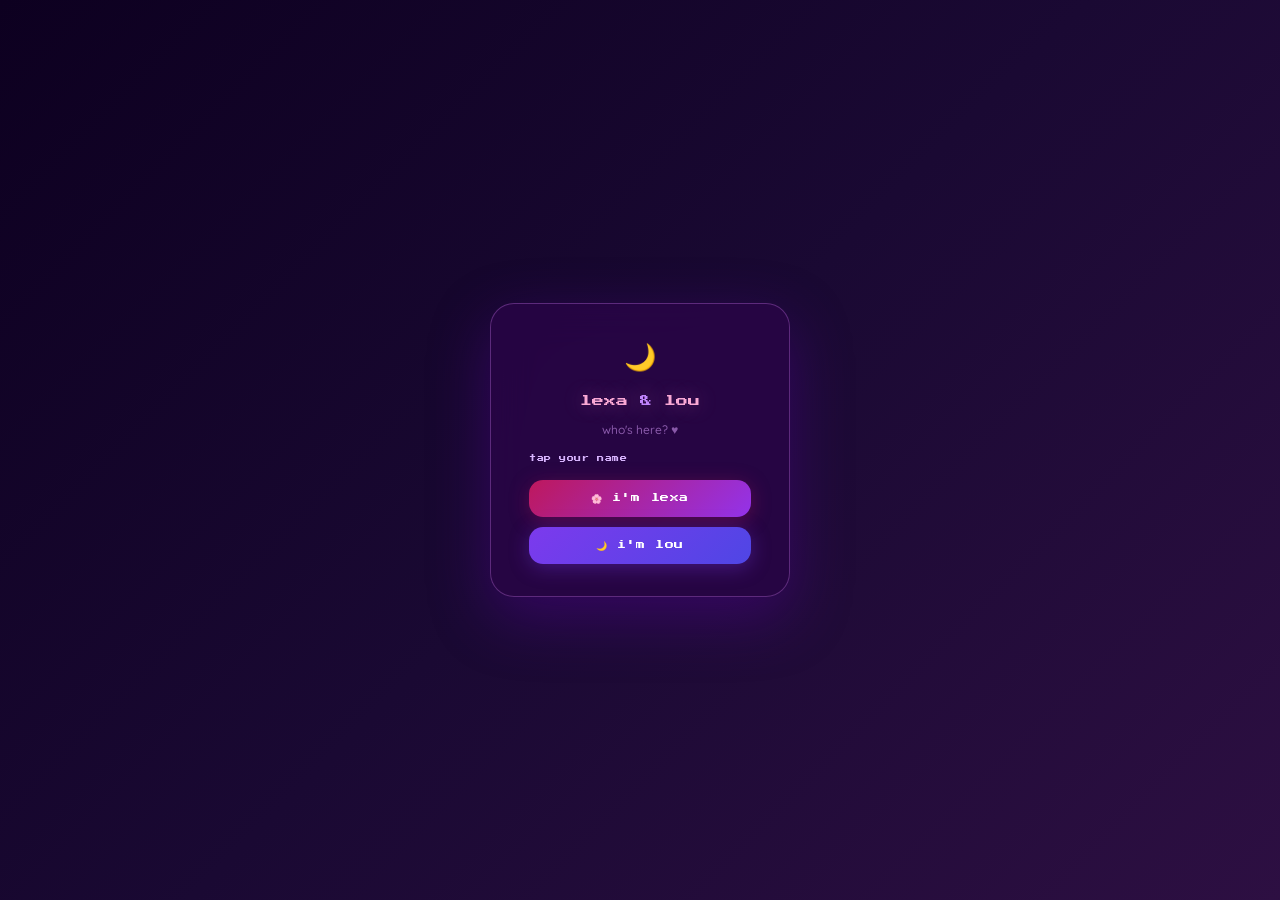
==== index.html @ c0a88de7 "Add files via upload" ====
<!DOCTYPE html>
<html lang="en">
<head>
<meta charset="UTF-8"/>
<meta name="viewport" content="width=device-width, initial-scale=1.0"/>
<title>Lexa & Lou's Study Space ♥</title>
<link href="https://fonts.googleapis.com/css2?family=Press+Start+2P&family=Quicksand:wght@400;500;600;700&display=swap" rel="stylesheet"/>
<link rel="stylesheet" href="studyspace.css"/>
</head>
<body>
<!-- login -->
<div id="login-screen">
  <div class="login-card">
    <span class="login-heart">🌙</span>
    <div class="login-title">lexa <span>&amp;</span> lou</div>
    <div class="login-sub">who's here? ♥</div>
    <div class="login-label">tap your name</div>
    <div class="login-btns">
      <button class="login-btn login-btn-lexa" onclick="loginAs('lexa')">🌸 i'm lexa</button>
      <button class="login-btn login-btn-lou" onclick="loginAs('lou')">🌙 i'm lou</button>
    </div>
  </div>
</div>

<!-- SCENE -->
<div id="scene" style="display:none;">
  <div class="sky"></div>
  <div id="stars"></div>

  <!-- Moon -->
  <div class="moon-wrap"><div class="moon"></div><div class="moon-shadow"></div></div>

  <!-- Names -->
  <div class="names-banner">lexa <span>&amp;</span> lou</div>
  <div class="names-sub">our little study space ♥</div>

  <!-- User tag -->
  <div class="user-tag" onclick="switchUser()">
    <div class="user-dot"></div>
    <span id="user-tag-name">...</span>
    <span style="opacity:.5;">· switch</span>
  </div>

  <!-- Trees -->
  <div class="tree" style="left:3%;--tw:12px;--th:26px;"><div class="tree-top"></div><div class="tree-trunk"></div></div>
  <div class="tree" style="left:7%;--tw:16px;--th:34px;"><div class="tree-top"></div><div class="tree-trunk"></div></div>
  <div class="tree" style="left:13%;--tw:10px;--th:22px;"><div class="tree-top"></div><div class="tree-trunk"></div></div>
  <div class="tree" style="right:4%;--tw:12px;--th:26px;"><div class="tree-top"></div><div class="tree-trunk"></div></div>
  <div class="tree" style="right:9%;--tw:16px;--th:34px;"><div class="tree-top"></div><div class="tree-trunk"></div></div>
  <div class="tree" style="right:15%;--tw:10px;--th:20px;"><div class="tree-top"></div><div class="tree-trunk"></div></div>

  <!-- ground -->
  <div class="ground"></div>

  <!-- ── desk ── -->

  <!-- the desk legs -->
  <div style="position:absolute;bottom:100px;left:calc(50% - 155px);width:10px;height:20px;background:#6b2d80;"></div>
  <div style="position:absolute;bottom:100px;left:calc(50% + 145px);width:10px;height:20px;background:#6b2d80;"></div>
  <!-- desk surface -->
  <div style="position:absolute;bottom:118px;left:50%;transform:translateX(-50%);width:340px;height:16px;background:#8b3ca8;border-radius:4px;border-top:3px solid #a855c7;"></div>

  <!-- lampppppppppppppppppp -->
  <!-- pole -->
  <div style="position:absolute;bottom:118px;left:calc(50% - 148px);width:6px;height:36px;background:#9333ea;border-radius:3px 3px 0 0;"></div>
  <!-- arm going right -->
  <div style="position:absolute;bottom:152px;left:calc(50% - 148px);width:28px;height:5px;background:#9333ea;border-radius:0 3px 3px 0;"></div>
  <!-- shade -->
  <div style="position:absolute;bottom:157px;left:calc(50% - 150px);width:32px;height:14px;background:#fda4d0;border-radius:10px 10px 4px 4px;box-shadow:0 6px 18px rgba(253,164,208,.45);"></div>
  <!-- glow pool -->
  <div style="position:absolute;bottom:118px;left:calc(50% - 162px);width:56px;height:18px;background:radial-gradient(ellipse,rgba(253,164,208,.18) 0%,transparent 70%);border-radius:50%;"></div>

  <!-- books -->
  <div style="position:absolute;bottom:118px;left:calc(50% - 138px);">
    <!-- book 1 (bottom) -->
    <div style="width:22px;height:8px;background:#f472b6;border-radius:2px;margin-bottom:1px;box-shadow:inset 0 -2px 0 rgba(0,0,0,.2);"></div>
    <!-- book 2 -->
    <div style="width:18px;height:8px;background:#a855f7;border-radius:2px;margin-bottom:1px;box-shadow:inset 0 -2px 0 rgba(0,0,0,.2);"></div>
    <!-- book 3 (top) -->
    <div style="width:20px;height:8px;background:#e879f9;border-radius:2px;box-shadow:inset 0 -2px 0 rgba(0,0,0,.2);"></div>
  </div>

  <!-- monitor stand -->
  <div style="position:absolute;bottom:118px;left:50%;transform:translateX(-50%);width:8px;height:12px;background:#7e22ce;"></div>
  <div style="position:absolute;bottom:116px;left:50%;transform:translateX(-50%);width:28px;height:4px;background:#6b21a8;border-radius:2px;"></div>
  <!-- monitor -->
  <div style="position:absolute;bottom:130px;left:50%;transform:translateX(-50%);width:110px;height:78px;background:#0d001a;border:3px solid #7c3aed;border-radius:6px;">
    <div style="position:absolute;top:5px;left:5px;right:5px;bottom:5px;background:#160033;border-radius:3px;overflow:hidden;padding:4px;">
      <div style="height:4px;background:#c084fc;width:65%;margin-bottom:4px;border-radius:2px;animation:twinkle 1.3s ease-in-out infinite alternate;"></div>
      <div style="height:4px;background:#f472b6;width:48%;margin-bottom:4px;border-radius:2px;animation:twinkle 1.7s ease-in-out infinite alternate;"></div>
      <div style="height:4px;background:#818cf8;width:60%;margin-bottom:4px;border-radius:2px;animation:twinkle 1.1s ease-in-out infinite alternate;"></div>
      <div style="height:4px;background:#e879f9;width:38%;margin-bottom:4px;border-radius:2px;animation:twinkle 2s ease-in-out infinite alternate;"></div>
      <div style="height:4px;background:#c084fc;width:54%;margin-bottom:4px;border-radius:2px;animation:twinkle 1.5s ease-in-out infinite alternate;"></div>
      <div style="height:4px;background:#f472b6;width:44%;border-radius:2px;animation:twinkle 1.9s ease-in-out infinite alternate;"></div>
    </div>
  </div>

  <!-- floating heart above the cat -->
  <div class="float-heart-wrap" style="left:calc(50% + 50px);bottom:212px;">
    <svg width="16" height="16" viewBox="0 0 16 16"><path d="M8 14C8 14 1 9 1 5A3.5 3.5 0 0 1 8 3.5A3.5 3.5 0 0 1 15 5C15 9 8 14 8 14Z" fill="#f472b6"/></svg>
  </div>

  <!-- CATTTTTTTTTTTTTTTTTTTTTTTTTTTTTTTT -->
  <svg width="64" height="78" viewBox="0 0 32 39"
    style="position:absolute;bottom:118px;left:calc(50% + 14px);image-rendering:pixelated;image-rendering:crisp-edges;">
    <g style="animation:ear-bob 1.8s ease-in-out infinite;">
      <rect x="4" y="0" width="4" height="4" fill="#d946a8"/>
      <rect x="5" y="1" width="2" height="2" fill="#fda4d0"/>
      <rect x="18" y="0" width="4" height="4" fill="#d946a8"/>
      <rect x="19" y="1" width="2" height="2" fill="#fda4d0"/>
    </g>
    <rect x="3" y="3" width="20" height="14" fill="#e879b8" rx="1"/>
    <rect x="7" y="3" width="10" height="14" fill="#f0a0d0" opacity=".25"/>
    <rect x="4" y="11" width="4" height="2" fill="#f9a8d4" opacity=".5"/>
    <rect x="18" y="11" width="4" height="2" fill="#f9a8d4" opacity=".5"/>
    <rect x="7" y="9" width="5" height="1" fill="#7c2d6b"/>
    <rect x="8" y="8" width="3" height="1" fill="#7c2d6b"/>
    <rect x="15" y="9" width="5" height="1" fill="#7c2d6b"/>
    <rect x="16" y="8" width="3" height="1" fill="#7c2d6b"/>
    <rect x="7" y="7" width="5" height="1" fill="#fde8f7" opacity=".45"/>
    <rect x="15" y="7" width="5" height="1" fill="#fde8f7" opacity=".45"/>
    <rect x="11" y="12" width="3" height="1" fill="#a21068"/>
    <rect x="10" y="13" width="2" height="1" fill="#a21068"/>
    <rect x="13" y="13" width="2" height="1" fill="#a21068"/>
    <rect x="0" y="10" width="6" height="1" fill="#d8b4fe" opacity=".7"/>
    <rect x="0" y="12" width="6" height="1" fill="#d8b4fe" opacity=".7"/>
    <rect x="20" y="10" width="6" height="1" fill="#d8b4fe" opacity=".7"/>
    <rect x="20" y="12" width="6" height="1" fill="#d8b4fe" opacity=".7"/>
    <rect x="4" y="17" width="18" height="12" fill="#c026a0"/>
    <rect x="10" y="17" width="6" height="12" fill="#d946a8" opacity=".3"/>
    <rect x="4" y="17" width="18" height="3" fill="#7c3aed"/>
    <rect x="11" y="18" width="3" height="3" fill="#fde68a"/>
    <rect x="12" y="20" width="1" height="1" fill="#ca8a04"/>
    <rect x="1" y="27" width="6" height="4" fill="#e879b8"/>
    <rect x="19" y="27" width="6" height="4" fill="#e879b8"/>
    <rect x="1" y="29" width="2" height="2" fill="#f0a0d0"/>
    <rect x="4" y="29" width="2" height="2" fill="#f0a0d0"/>
    <rect x="19" y="29" width="2" height="2" fill="#f0a0d0"/>
    <rect x="22" y="29" width="2" height="2" fill="#f0a0d0"/>
    <g style="transform-origin:26px 24px;animation:tail-wag 1.3s ease-in-out infinite;">
      <rect x="22" y="22" width="4" height="3" fill="#d946a8"/>
      <rect x="25" y="19" width="4" height="4" fill="#d946a8"/>
      <rect x="27" y="16" width="3" height="4" fill="#e879b8"/>
      <rect x="28" y="14" width="2" height="3" fill="#f0a0d0"/>
    </g>
  </svg>

  <!-- ── panels ── -->

  <!-- clock -->
  <div class="panel" style="top:68px;left:20px;min-width:120px;">
    <div class="panel-title">now</div>
    <div class="clock-time" id="clock">00:00:00</div>
    <div class="clock-date" id="datedisp">loading...</div>
  </div>

  <!-- music panel with custom playlist input -->
  <div class="panel" style="top:68px;right:20px;width:245px;">
    <div class="panel-title">now playing ♥ lofi</div>
    <div class="playlist-input-row">
      <input class="playlist-input" id="playlist-url" placeholder="paste youtube song or playlist link..." />
      <button class="playlist-btn" onclick="loadPlaylist()">play</button>
    </div>
    <div class="music-embed-wrap" id="music-embed">
      <!-- default lofi playlist -->
      <iframe id="yt-frame" width="100%" height="140" frameborder="0"
        allow="autoplay;encrypted-media" allowfullscreen
        style="border-radius:10px;display:block;"
        src="https://www.youtube-nocookie.com/embed/videoseries?list=PLOzDu-MXXLliO9fBNZOQTBDddoA3FzpUo&autoplay=1&rel=0&enablejsapi=1">
      </iframe>
    </div>
    <div class="music-hint">paste any youtube song or playlist link ♥<br>default: chill lofi beats</div>
  </div>

  <!-- notes -->
  <div class="panel" style="bottom:110px;left:20px;width:190px;">
    <div class="panel-title">our notes</div>
    <textarea class="note-area" id="notes" placeholder="write something sweet here... ♥" rows="4"></textarea>
  </div>

  <!-- to-do -->
  <div class="panel" style="bottom:110px;right:20px;width:190px;">
    <div class="panel-title">today's tasks</div>
    <ul class="todo-list" id="todo-list"></ul>
    <div class="todo-add">
      <input class="todo-input" id="todo-input" placeholder="add a task..."/>
      <button class="todo-plus" onclick="addTodo()">+</button>
    </div>
  </div>

  <!-- FLOATING CHAT BUBBLES -->
  <div id="chat-float"></div>

  <!-- slim chat input bar -->
  <div id="chat-bar">
    <span class="chat-bar-who" id="chat-bar-who">lexa</span>
    <input class="chat-bar-input" id="chat-input" placeholder="say something sweet... ♥" maxlength="120"/>
    <button class="chat-bar-send" onclick="sendMsg()">➤</button>
  </div>

  <!-- status -->
  <div class="status-row">
    <div class="status-badge badge-study badge-active" id="badge-study" onclick="setStatus('study')">studying</div>
    <div class="status-badge badge-break" id="badge-break" onclick="setStatus('break')">on a break</div>
    <div class="status-badge badge-done" id="badge-done" onclick="setStatus('done')">done for today</div>
  </div>

  <div class="footer-label">lexa &amp; lou's study space ♥</div>
</div>
<script src="studyspace.js"></script>
</body>
</html>
---- studyspace.css ----
:root {
  --pink:#e879b8; --pink-light:#f9a8d4;
  --purple:#a855f7; --purple-light:#d8b4fe; --purple-dark:#7e22ce;
  --bg:#1a0933; --bg2:#2d0f42; --bg3:#3b0a52;
  --panel-bg:rgba(180,80,200,0.13); --panel-border:rgba(220,130,255,0.28);
  --text:#f0d0ff; --text-muted:rgba(220,160,255,0.55);
}
*{box-sizing:border-box;margin:0;padding:0;}
html,body{width:100%;height:100%;font-family:'Quicksand',sans-serif;background:var(--bg);overflow:hidden;}

/* ── LOGIN ── */
#login-screen{
  position:fixed;inset:0;z-index:999;
  background:linear-gradient(135deg,#0d0020 0%,#1a0933 50%,#2d0f42 100%);
  display:flex;align-items:center;justify-content:center;
}
.login-card{
  background:rgba(40,5,70,0.88);border:1px solid rgba(220,130,255,0.3);
  border-radius:24px;padding:36px 38px 32px;
  display:flex;flex-direction:column;align-items:center;gap:18px;
  backdrop-filter:blur(20px);box-shadow:0 20px 60px rgba(100,0,180,0.35);min-width:300px;
}
.login-heart{font-size:26px;animation:floatY 2.5s ease-in-out infinite alternate;}
@keyframes floatY{from{transform:translateY(0)}to{transform:translateY(-8px)}}
.login-title{font-family:'Press Start 2P',monospace;font-size:12px;color:#f9a8d4;text-align:center;line-height:1.8;text-shadow:0 0 20px rgba(249,168,212,0.4);}
.login-title span{color:#c084fc;}
.login-sub{font-size:12px;color:var(--text-muted);font-weight:500;margin-top:-8px;}
.login-label{font-family:'Press Start 2P',monospace;font-size:7px;color:var(--purple-light);letter-spacing:.08em;align-self:flex-start;}
.login-btns{display:flex;flex-direction:column;gap:10px;width:100%;}
.login-btn{width:100%;padding:13px 0;border:none;border-radius:14px;font-family:'Press Start 2P',monospace;font-size:9px;letter-spacing:.06em;cursor:pointer;transition:all .2s;display:flex;align-items:center;justify-content:center;gap:10px;}
.login-btn-lexa{background:linear-gradient(135deg,#be185d,#9333ea);color:#fff;box-shadow:0 4px 20px rgba(190,24,93,.35);}
.login-btn-lou{background:linear-gradient(135deg,#7c3aed,#4f46e5);color:#fff;box-shadow:0 4px 20px rgba(124,58,237,.35);}
.login-btn:hover{transform:translateY(-2px);filter:brightness(1.1);}

/* ── SCENE ── */
#scene{width:100vw;height:100vh;position:relative;overflow:hidden;}
.sky{position:absolute;inset:0;background:linear-gradient(180deg,#0d0020 0%,#1a0933 45%,#2d0f42 100%);}
.star{position:absolute;border-radius:50%;background:#f0c0ff;animation:twinkle var(--dur,2s) ease-in-out infinite alternate;}
@keyframes twinkle{from{opacity:.15}to{opacity:.95}}
.moon-wrap{position:absolute;top:28px;right:90px;}
.moon{width:48px;height:48px;background:#e879f9;border-radius:50%;}
.moon-shadow{position:absolute;top:-3px;left:-14px;width:44px;height:44px;background:#110022;border-radius:50%;}
.ground{position:absolute;bottom:0;left:0;right:0;height:100px;background:var(--bg2);border-top:3px solid var(--bg3);}
.tree{position:absolute;bottom:96px;}
.tree-top{width:0;height:0;border-left:var(--tw,13px) solid transparent;border-right:var(--tw,13px) solid transparent;border-bottom:var(--th,28px) solid #3b0a52;}
.tree-trunk{width:6px;height:8px;background:#2d0a1f;margin:0 auto;}

/* ── PANELS ── */
.panel{position:absolute;background:var(--panel-bg);border:1px solid var(--panel-border);border-radius:12px;padding:10px 13px;backdrop-filter:blur(8px);-webkit-backdrop-filter:blur(8px);}
.panel-title{font-family:'Press Start 2P',monospace;font-size:7px;color:var(--purple-light);letter-spacing:.06em;margin-bottom:8px;text-transform:lowercase;}
.clock-time{font-family:'Press Start 2P',monospace;font-size:16px;color:#f0c0ff;letter-spacing:.04em;line-height:1.4;}
.clock-date{font-size:10px;color:var(--text-muted);margin-top:3px;font-weight:500;}
.names-banner{position:absolute;top:18px;left:50%;transform:translateX(-50%);font-family:'Press Start 2P',monospace;font-size:11px;color:#f9a8d4;letter-spacing:.1em;white-space:nowrap;text-shadow:0 0 18px rgba(249,168,212,.5);animation:twinkle 3s ease-in-out infinite alternate;}
.names-banner span{color:#c084fc;}
.names-sub{position:absolute;top:40px;left:50%;transform:translateX(-50%);font-size:9px;color:var(--text-muted);font-weight:500;white-space:nowrap;letter-spacing:.15em;}

/* ── MUSIC PANEL ── */
.playlist-input-row{display:flex;gap:5px;margin-bottom:7px;}
.playlist-input{
  flex:1;background:rgba(0,0,0,0.3);border:1px solid rgba(192,132,252,0.3);
  border-radius:8px;padding:5px 8px;font-size:9px;color:var(--text);
  font-family:'Quicksand',sans-serif;font-weight:500;outline:none;
}
.playlist-input::placeholder{color:var(--text-muted);}
.playlist-btn{
  background:var(--purple);border:none;border-radius:8px;color:#fff;
  font-size:8px;font-weight:700;padding:5px 9px;cursor:pointer;
  font-family:'Quicksand',sans-serif;white-space:nowrap;transition:opacity .2s;
}
.playlist-btn:hover{opacity:.85;}
.music-embed-wrap iframe{border-radius:10px;display:block;}
.music-hint{font-size:8px;color:var(--text-muted);margin-top:5px;line-height:1.6;text-align:center;}

/* ── NOTES ── */
.note-area{width:100%;min-height:58px;background:rgba(0,0,0,.2);border:1px solid var(--panel-border);border-radius:8px;padding:6px 8px;font-size:11px;color:var(--text);font-family:'Quicksand',sans-serif;font-weight:500;resize:none;outline:none;line-height:1.6;}
.note-area::placeholder{color:var(--text-muted);}

/* ── TODO ── */
.todo-list{list-style:none;}
.todo-item{display:flex;align-items:center;gap:7px;margin-bottom:5px;}
.todo-cb{width:13px;height:13px;flex-shrink:0;border:1.5px solid rgba(192,132,252,.5);border-radius:3px;cursor:pointer;display:flex;align-items:center;justify-content:center;transition:all .2s;}
.todo-cb.done{background:#c084fc;border-color:#c084fc;}
.todo-cb.done::after{content:'✓';font-size:8px;color:#fff;font-weight:700;}
.todo-text{font-size:11px;color:var(--text);font-weight:500;flex:1;cursor:pointer;transition:opacity .2s;}
.todo-text.done{opacity:.4;text-decoration:line-through;}
.todo-add{display:flex;gap:5px;margin-top:6px;}
.todo-input{flex:1;background:rgba(0,0,0,.25);border:1px solid var(--panel-border);border-radius:6px;padding:4px 7px;font-size:10px;color:var(--text);font-family:'Quicksand',sans-serif;font-weight:500;outline:none;}
.todo-input::placeholder{color:var(--text-muted);}
.todo-plus{background:var(--purple);border:none;border-radius:6px;color:#fff;font-size:14px;font-weight:700;width:26px;cursor:pointer;transition:opacity .2s;}
.todo-plus:hover{opacity:.8;}

/* ── STATUS ── */
.status-row{position:absolute;bottom:20px;left:50%;transform:translateX(-50%);display:flex;gap:8px;align-items:center;}
.status-badge{font-family:'Press Start 2P',monospace;font-size:7px;padding:5px 10px;border-radius:20px;border:1px solid;cursor:pointer;transition:all .2s;white-space:nowrap;letter-spacing:.04em;}
.badge-study{background:rgba(168,85,247,.18);border-color:rgba(168,85,247,.4);color:#d8b4fe;}
.badge-break{background:rgba(244,114,182,.15);border-color:rgba(244,114,182,.35);color:#fda4d0;}
.badge-done{background:rgba(244,114,182,.12);border-color:rgba(244,114,182,.3);color:#fda4d0;}
.badge-active{background:rgba(168,85,247,.4)!important;border-color:#a855f7!important;color:#f0d0ff!important;}

/* ── USER TAG ── */
.user-tag{
    position:absolute;
    top:14px;
    right:18px;
    font-family:'Press Start 2P',monospace;
    font-size:7px;
    color:rgba(220,160,255,.6);
    display:flex;
    align-items:center;
    gap:6px;
    cursor:pointer;
    background:rgba(100,30,160,.3);
    border:1px solid rgba(192,132,252,.2);
    border-radius:20px;
    padding:5px 10px;
    transition:all .2s;
}

.user-tag:hover{
    background:rgba(100,30,160,.5);
    color:#e9d5ff;
}

.user-dot{
    width:6px;
    height:6px;
    border-radius:50%;
    background:#a3e635;
    box-shadow:0 0 6px #a3e63588;
}

/* ── FLOATING CHAT ── */
/* just bubbles drifting in the scene + a slim input bar */
#chat-float{
  position:absolute;
  left:50%; top:50%;
  transform:translate(-50%,-50%);
  width:270px;
  pointer-events:none; /* let clicks through to scene */
  z-index:8;
  display:flex;flex-direction:column;gap:8px;
  align-items:center;
}
.float-msg{
  pointer-events:none;
  padding:7px 13px;
  border-radius:18px;
  font-size:11px;
  font-weight:600;
  line-height:1.5;
  max-width:220px;
  animation:floatBubble var(--fd,6s) ease-in-out infinite alternate;
  opacity:0.82;
  backdrop-filter:blur(6px);
}
.float-msg.me{
  background:linear-gradient(135deg,rgba(190,24,93,.65),rgba(124,58,237,.65));
  color:#fff;
  align-self:flex-end;
  border-bottom-right-radius:4px;
}
.float-msg.them{
  background:rgba(80,20,140,.5);
  border:1px solid rgba(192,132,252,.25);
  color:#f0d0ff;
  align-self:flex-start;
  border-bottom-left-radius:4px;
}
@keyframes floatBubble{
  0%{transform:translateY(0px) rotate(-0.5deg);}
  100%{transform:translateY(-10px) rotate(0.5deg);}
}

/* slim chat bar at bottom-center */
#chat-bar{
  position:absolute;
  bottom:58px;
  left:50%;
  transform:translateX(-50%);
  display:flex;
  align-items:center;
  gap:6px;
  background:rgba(20,4,40,.75);
  border:1px solid rgba(192,132,252,.25);
  border-radius:30px;
  padding:6px 8px 6px 14px;
  backdrop-filter:blur(12px);
  z-index:20;
  width:320px;
  box-shadow:0 4px 20px rgba(100,0,180,.2);
}
.chat-bar-input{
  flex:1;
  background:transparent;
  border:none;
  outline:none;
  font-size:11px;
  font-weight:500;
  color:var(--text);
  font-family:'Quicksand',sans-serif;
}
.chat-bar-input::placeholder{
    color:var(--text-muted);
}

.chat-bar-send{
  background:linear-gradient(135deg,#be185d,#7c3aed);
  border:none;
  border-radius:50%;
  width:28px;
  height:28px;
  cursor:pointer;
  display:flex;
  align-items:center;
  justify-content:center;
  font-size:12px;
  color:#fff;
  flex-shrink:0;
  transition:opacity .2s;
}
.chat-bar-send:hover{
    opacity:.8;
}

.chat-bar-who{
    font-size:9px;
    color:rgba(192,132,252,.55);
    font-weight:700;
    white-space:nowrap;
}

/* ── PIXEL CAT ANIMATIONS ── */
@keyframes tail-wag{0%,100%{transform:rotate(0deg)}50%{transform:rotate(20deg)}}
@keyframes ear-bob{0%,100%{transform:translateY(0)}50%{transform:translateY(-1px)}}
@keyframes float-heart{0%{opacity:0;transform:translateY(0) scale(.4)}40%{opacity:1;transform:translateY(-14px) scale(1)}100%{opacity:0;transform:translateY(-30px) scale(.6)}}
.float-heart-wrap{position:absolute;animation:float-heart 2.6s ease-in-out infinite;}

.footer-label{position:absolute;bottom:6px;left:50%;transform:translateX(-50%);font-family:'Press Start 2P',monospace;font-size:6px;color:rgba(180,100,255,.22);white-space:nowrap;letter-spacing:.12em;}
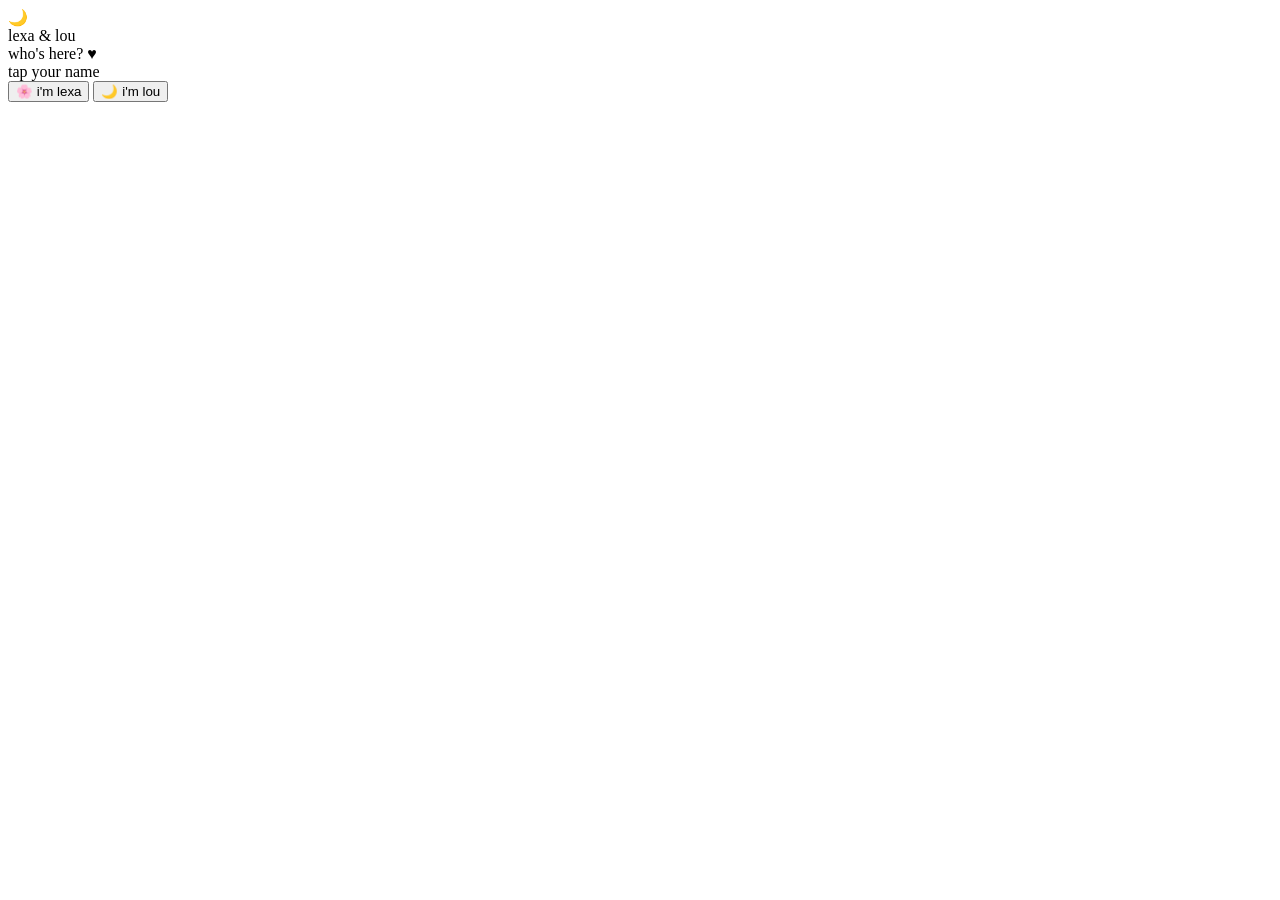
==== commit 6038bbc5: "Update fmt.Println message from 'Hello' to 'Goodbye'" ====
--- a/index.html
+++ b/index.html
@@ -5,7 +5,7 @@
 <meta name="viewport" content="width=device-width, initial-scale=1.0"/>
 <title>Lexa & Lou's Study Space ♥</title>
 <link href="https://fonts.googleapis.com/css2?family=Press+Start+2P&family=Quicksand:wght@400;500;600;700&display=swap" rel="stylesheet"/>
-<link rel="stylesheet" href="studyspace.css"/>
+<link rel="stylesheet" href=".../main.css"/>
 </head>
 <body>
 <!-- login -->
@@ -207,6 +207,6 @@
 
   <div class="footer-label">lexa &amp; lou's study space ♥</div>
 </div>
-<script src="studyspace.js"></script>
+<script src="main.js"></script>
 </body>
-</html>+</html>
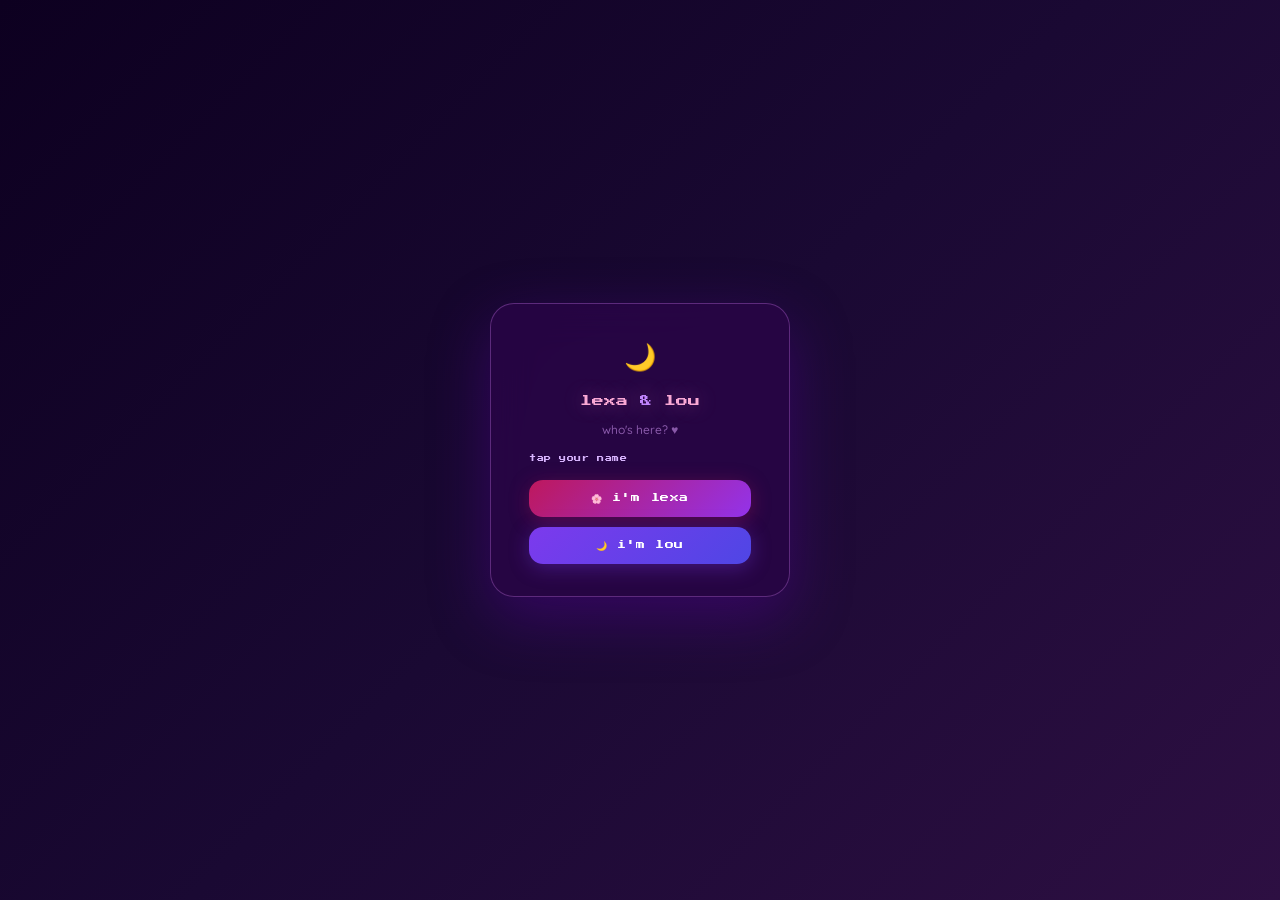
==== commit 9a8733eb: "Update index.html" ====
--- a/index.html
+++ b/index.html
@@ -5,7 +5,7 @@
 <meta name="viewport" content="width=device-width, initial-scale=1.0"/>
 <title>Lexa & Lou's Study Space ♥</title>
 <link href="https://fonts.googleapis.com/css2?family=Press+Start+2P&family=Quicksand:wght@400;500;600;700&display=swap" rel="stylesheet"/>
-<link rel="stylesheet" href=".../main.css"/>
+<link rel="stylesheet" href="main.css"/>
 </head>
 <body>
 <!-- login -->
--- a/main.css
+++ b/main.css
@@ -0,0 +1,238 @@
+:root {
+  --pink:#e879b8; --pink-light:#f9a8d4;
+  --purple:#a855f7; --purple-light:#d8b4fe; --purple-dark:#7e22ce;
+  --bg:#1a0933; --bg2:#2d0f42; --bg3:#3b0a52;
+  --panel-bg:rgba(180,80,200,0.13); --panel-border:rgba(220,130,255,0.28);
+  --text:#f0d0ff; --text-muted:rgba(220,160,255,0.55);
+}
+*{box-sizing:border-box;margin:0;padding:0;}
+html,body{width:100%;height:100%;font-family:'Quicksand',sans-serif;background:var(--bg);overflow:hidden;}
+
+/* ── LOGIN ── */
+#login-screen{
+  position:fixed;inset:0;z-index:999;
+  background:linear-gradient(135deg,#0d0020 0%,#1a0933 50%,#2d0f42 100%);
+  display:flex;align-items:center;justify-content:center;
+}
+.login-card{
+  background:rgba(40,5,70,0.88);border:1px solid rgba(220,130,255,0.3);
+  border-radius:24px;padding:36px 38px 32px;
+  display:flex;flex-direction:column;align-items:center;gap:18px;
+  backdrop-filter:blur(20px);box-shadow:0 20px 60px rgba(100,0,180,0.35);min-width:300px;
+}
+.login-heart{font-size:26px;animation:floatY 2.5s ease-in-out infinite alternate;}
+@keyframes floatY{from{transform:translateY(0)}to{transform:translateY(-8px)}}
+.login-title{font-family:'Press Start 2P',monospace;font-size:12px;color:#f9a8d4;text-align:center;line-height:1.8;text-shadow:0 0 20px rgba(249,168,212,0.4);}
+.login-title span{color:#c084fc;}
+.login-sub{font-size:12px;color:var(--text-muted);font-weight:500;margin-top:-8px;}
+.login-label{font-family:'Press Start 2P',monospace;font-size:7px;color:var(--purple-light);letter-spacing:.08em;align-self:flex-start;}
+.login-btns{display:flex;flex-direction:column;gap:10px;width:100%;}
+.login-btn{width:100%;padding:13px 0;border:none;border-radius:14px;font-family:'Press Start 2P',monospace;font-size:9px;letter-spacing:.06em;cursor:pointer;transition:all .2s;display:flex;align-items:center;justify-content:center;gap:10px;}
+.login-btn-lexa{background:linear-gradient(135deg,#be185d,#9333ea);color:#fff;box-shadow:0 4px 20px rgba(190,24,93,.35);}
+.login-btn-lou{background:linear-gradient(135deg,#7c3aed,#4f46e5);color:#fff;box-shadow:0 4px 20px rgba(124,58,237,.35);}
+.login-btn:hover{transform:translateY(-2px);filter:brightness(1.1);}
+
+/* ── SCENE ── */
+#scene{width:100vw;height:100vh;position:relative;overflow:hidden;}
+.sky{position:absolute;inset:0;background:linear-gradient(180deg,#0d0020 0%,#1a0933 45%,#2d0f42 100%);}
+.star{position:absolute;border-radius:50%;background:#f0c0ff;animation:twinkle var(--dur,2s) ease-in-out infinite alternate;}
+@keyframes twinkle{from{opacity:.15}to{opacity:.95}}
+.moon-wrap{position:absolute;top:28px;right:90px;}
+.moon{width:48px;height:48px;background:#e879f9;border-radius:50%;}
+.moon-shadow{position:absolute;top:-3px;left:-14px;width:44px;height:44px;background:#110022;border-radius:50%;}
+.ground{position:absolute;bottom:0;left:0;right:0;height:100px;background:var(--bg2);border-top:3px solid var(--bg3);}
+.tree{position:absolute;bottom:96px;}
+.tree-top{width:0;height:0;border-left:var(--tw,13px) solid transparent;border-right:var(--tw,13px) solid transparent;border-bottom:var(--th,28px) solid #3b0a52;}
+.tree-trunk{width:6px;height:8px;background:#2d0a1f;margin:0 auto;}
+
+/* ── PANELS ── */
+.panel{position:absolute;background:var(--panel-bg);border:1px solid var(--panel-border);border-radius:12px;padding:10px 13px;backdrop-filter:blur(8px);-webkit-backdrop-filter:blur(8px);}
+.panel-title{font-family:'Press Start 2P',monospace;font-size:7px;color:var(--purple-light);letter-spacing:.06em;margin-bottom:8px;text-transform:lowercase;}
+.clock-time{font-family:'Press Start 2P',monospace;font-size:16px;color:#f0c0ff;letter-spacing:.04em;line-height:1.4;}
+.clock-date{font-size:10px;color:var(--text-muted);margin-top:3px;font-weight:500;}
+.names-banner{position:absolute;top:18px;left:50%;transform:translateX(-50%);font-family:'Press Start 2P',monospace;font-size:11px;color:#f9a8d4;letter-spacing:.1em;white-space:nowrap;text-shadow:0 0 18px rgba(249,168,212,.5);animation:twinkle 3s ease-in-out infinite alternate;}
+.names-banner span{color:#c084fc;}
+.names-sub{position:absolute;top:40px;left:50%;transform:translateX(-50%);font-size:9px;color:var(--text-muted);font-weight:500;white-space:nowrap;letter-spacing:.15em;}
+
+/* ── MUSIC PANEL ── */
+.playlist-input-row{display:flex;gap:5px;margin-bottom:7px;}
+.playlist-input{
+  flex:1;background:rgba(0,0,0,0.3);border:1px solid rgba(192,132,252,0.3);
+  border-radius:8px;padding:5px 8px;font-size:9px;color:var(--text);
+  font-family:'Quicksand',sans-serif;font-weight:500;outline:none;
+}
+.playlist-input::placeholder{color:var(--text-muted);}
+.playlist-btn{
+  background:var(--purple);border:none;border-radius:8px;color:#fff;
+  font-size:8px;font-weight:700;padding:5px 9px;cursor:pointer;
+  font-family:'Quicksand',sans-serif;white-space:nowrap;transition:opacity .2s;
+}
+.playlist-btn:hover{opacity:.85;}
+.music-embed-wrap iframe{border-radius:10px;display:block;}
+.music-hint{font-size:8px;color:var(--text-muted);margin-top:5px;line-height:1.6;text-align:center;}
+
+/* ── NOTES ── */
+.note-area{width:100%;min-height:58px;background:rgba(0,0,0,.2);border:1px solid var(--panel-border);border-radius:8px;padding:6px 8px;font-size:11px;color:var(--text);font-family:'Quicksand',sans-serif;font-weight:500;resize:none;outline:none;line-height:1.6;}
+.note-area::placeholder{color:var(--text-muted);}
+
+/* ── TODO ── */
+.todo-list{list-style:none;}
+.todo-item{display:flex;align-items:center;gap:7px;margin-bottom:5px;}
+.todo-cb{width:13px;height:13px;flex-shrink:0;border:1.5px solid rgba(192,132,252,.5);border-radius:3px;cursor:pointer;display:flex;align-items:center;justify-content:center;transition:all .2s;}
+.todo-cb.done{background:#c084fc;border-color:#c084fc;}
+.todo-cb.done::after{content:'✓';font-size:8px;color:#fff;font-weight:700;}
+.todo-text{font-size:11px;color:var(--text);font-weight:500;flex:1;cursor:pointer;transition:opacity .2s;}
+.todo-text.done{opacity:.4;text-decoration:line-through;}
+.todo-add{display:flex;gap:5px;margin-top:6px;}
+.todo-input{flex:1;background:rgba(0,0,0,.25);border:1px solid var(--panel-border);border-radius:6px;padding:4px 7px;font-size:10px;color:var(--text);font-family:'Quicksand',sans-serif;font-weight:500;outline:none;}
+.todo-input::placeholder{color:var(--text-muted);}
+.todo-plus{background:var(--purple);border:none;border-radius:6px;color:#fff;font-size:14px;font-weight:700;width:26px;cursor:pointer;transition:opacity .2s;}
+.todo-plus:hover{opacity:.8;}
+
+/* ── STATUS ── */
+.status-row{position:absolute;bottom:20px;left:50%;transform:translateX(-50%);display:flex;gap:8px;align-items:center;}
+.status-badge{font-family:'Press Start 2P',monospace;font-size:7px;padding:5px 10px;border-radius:20px;border:1px solid;cursor:pointer;transition:all .2s;white-space:nowrap;letter-spacing:.04em;}
+.badge-study{background:rgba(168,85,247,.18);border-color:rgba(168,85,247,.4);color:#d8b4fe;}
+.badge-break{background:rgba(244,114,182,.15);border-color:rgba(244,114,182,.35);color:#fda4d0;}
+.badge-done{background:rgba(244,114,182,.12);border-color:rgba(244,114,182,.3);color:#fda4d0;}
+.badge-active{background:rgba(168,85,247,.4)!important;border-color:#a855f7!important;color:#f0d0ff!important;}
+
+/* ── USER TAG ── */
+.user-tag{
+    position:absolute;
+    top:14px;
+    right:18px;
+    font-family:'Press Start 2P',monospace;
+    font-size:7px;
+    color:rgba(220,160,255,.6);
+    display:flex;
+    align-items:center;
+    gap:6px;
+    cursor:pointer;
+    background:rgba(100,30,160,.3);
+    border:1px solid rgba(192,132,252,.2);
+    border-radius:20px;
+    padding:5px 10px;
+    transition:all .2s;
+}
+
+.user-tag:hover{
+    background:rgba(100,30,160,.5);
+    color:#e9d5ff;
+}
+
+.user-dot{
+    width:6px;
+    height:6px;
+    border-radius:50%;
+    background:#a3e635;
+    box-shadow:0 0 6px #a3e63588;
+}
+
+/* ── FLOATING CHAT ── */
+/* just bubbles drifting in the scene + a slim input bar */
+#chat-float{
+  position:absolute;
+  left:50%; top:50%;
+  transform:translate(-50%,-50%);
+  width:270px;
+  pointer-events:none; /* let clicks through to scene */
+  z-index:8;
+  display:flex;flex-direction:column;gap:8px;
+  align-items:center;
+}
+.float-msg{
+  pointer-events:none;
+  padding:7px 13px;
+  border-radius:18px;
+  font-size:11px;
+  font-weight:600;
+  line-height:1.5;
+  max-width:220px;
+  animation:floatBubble var(--fd,6s) ease-in-out infinite alternate;
+  opacity:0.82;
+  backdrop-filter:blur(6px);
+}
+.float-msg.me{
+  background:linear-gradient(135deg,rgba(190,24,93,.65),rgba(124,58,237,.65));
+  color:#fff;
+  align-self:flex-end;
+  border-bottom-right-radius:4px;
+}
+.float-msg.them{
+  background:rgba(80,20,140,.5);
+  border:1px solid rgba(192,132,252,.25);
+  color:#f0d0ff;
+  align-self:flex-start;
+  border-bottom-left-radius:4px;
+}
+@keyframes floatBubble{
+  0%{transform:translateY(0px) rotate(-0.5deg);}
+  100%{transform:translateY(-10px) rotate(0.5deg);}
+}
+
+/* slim chat bar at bottom-center */
+#chat-bar{
+  position:absolute;
+  bottom:58px;
+  left:50%;
+  transform:translateX(-50%);
+  display:flex;
+  align-items:center;
+  gap:6px;
+  background:rgba(20,4,40,.75);
+  border:1px solid rgba(192,132,252,.25);
+  border-radius:30px;
+  padding:6px 8px 6px 14px;
+  backdrop-filter:blur(12px);
+  z-index:20;
+  width:320px;
+  box-shadow:0 4px 20px rgba(100,0,180,.2);
+}
+.chat-bar-input{
+  flex:1;
+  background:transparent;
+  border:none;
+  outline:none;
+  font-size:11px;
+  font-weight:500;
+  color:var(--text);
+  font-family:'Quicksand',sans-serif;
+}
+.chat-bar-input::placeholder{
+    color:var(--text-muted);
+}
+
+.chat-bar-send{
+  background:linear-gradient(135deg,#be185d,#7c3aed);
+  border:none;
+  border-radius:50%;
+  width:28px;
+  height:28px;
+  cursor:pointer;
+  display:flex;
+  align-items:center;
+  justify-content:center;
+  font-size:12px;
+  color:#fff;
+  flex-shrink:0;
+  transition:opacity .2s;
+}
+.chat-bar-send:hover{
+    opacity:.8;
+}
+
+.chat-bar-who{
+    font-size:9px;
+    color:rgba(192,132,252,.55);
+    font-weight:700;
+    white-space:nowrap;
+}
+
+/* ── PIXEL CAT ANIMATIONS ── */
+@keyframes tail-wag{0%,100%{transform:rotate(0deg)}50%{transform:rotate(20deg)}}
+@keyframes ear-bob{0%,100%{transform:translateY(0)}50%{transform:translateY(-1px)}}
+@keyframes float-heart{0%{opacity:0;transform:translateY(0) scale(.4)}40%{opacity:1;transform:translateY(-14px) scale(1)}100%{opacity:0;transform:translateY(-30px) scale(.6)}}
+.float-heart-wrap{position:absolute;animation:float-heart 2.6s ease-in-out infinite;}
+
+.footer-label{position:absolute;bottom:6px;left:50%;transform:translateX(-50%);font-family:'Press Start 2P',monospace;font-size:6px;color:rgba(180,100,255,.22);white-space:nowrap;letter-spacing:.12em;}
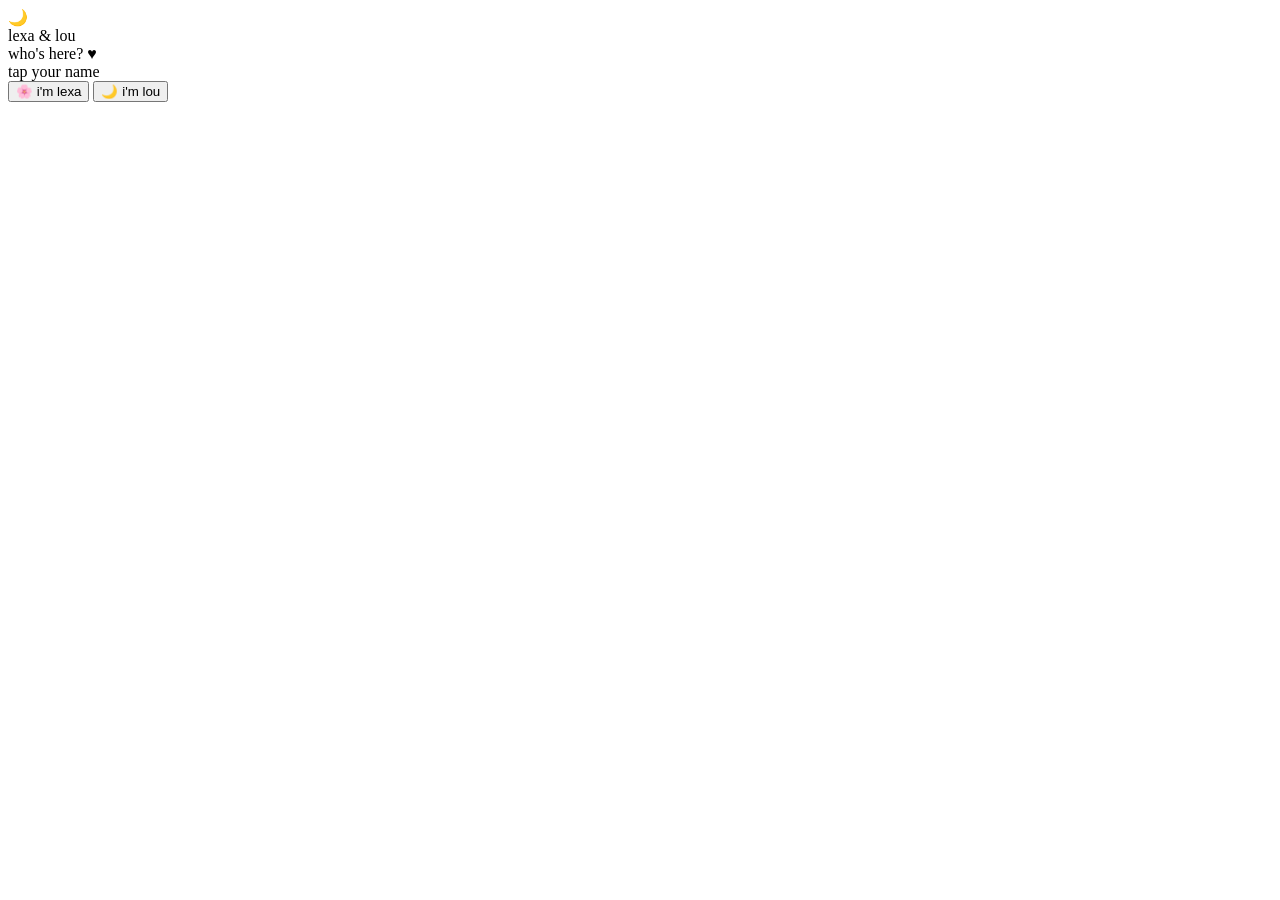
==== commit a57bac57: "Update print statement from 'Hello' to 'Goodbye'" ====
--- a/index.html
+++ b/index.html
@@ -5,7 +5,7 @@
 <meta name="viewport" content="width=device-width, initial-scale=1.0"/>
 <title>Lexa & Lou's Study Space ♥</title>
 <link href="https://fonts.googleapis.com/css2?family=Press+Start+2P&family=Quicksand:wght@400;500;600;700&display=swap" rel="stylesheet"/>
-<link rel="stylesheet" href="main.css"/>
+<link rel="stylesheet" href=".../main.css"/>
 </head>
 <body>
 <!-- login -->
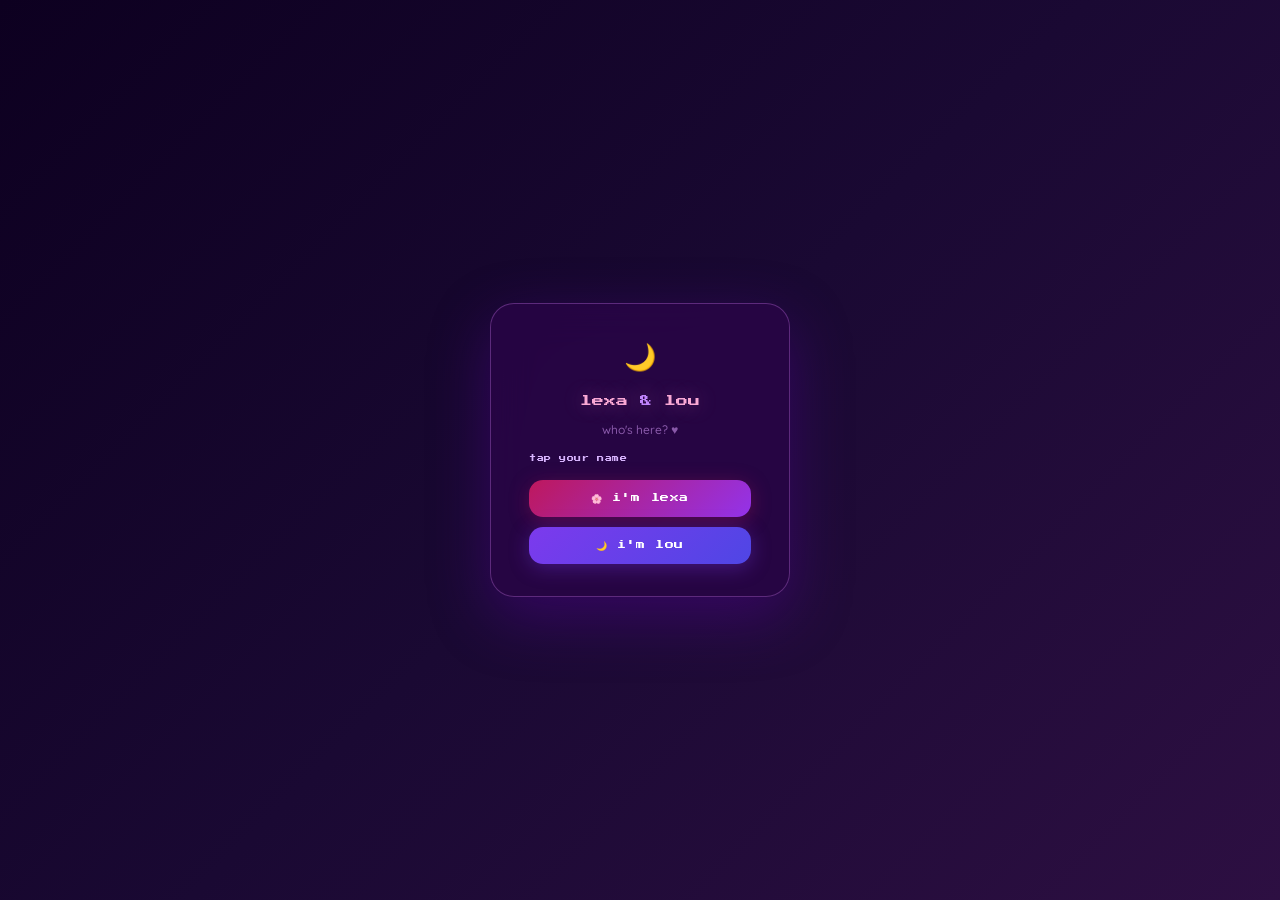
==== commit dd2c358c: "Update index.html" ====
--- a/index.html
+++ b/index.html
@@ -5,7 +5,7 @@
 <meta name="viewport" content="width=device-width, initial-scale=1.0"/>
 <title>Lexa & Lou's Study Space ♥</title>
 <link href="https://fonts.googleapis.com/css2?family=Press+Start+2P&family=Quicksand:wght@400;500;600;700&display=swap" rel="stylesheet"/>
-<link rel="stylesheet" href=".../main.css"/>
+<link rel="stylesheet" href="main.css"/>
 </head>
 <body>
 <!-- login -->
--- a/main.css
+++ b/main.css
@@ -0,0 +1,238 @@
+:root {
+  --pink:#e879b8; --pink-light:#f9a8d4;
+  --purple:#a855f7; --purple-light:#d8b4fe; --purple-dark:#7e22ce;
+  --bg:#1a0933; --bg2:#2d0f42; --bg3:#3b0a52;
+  --panel-bg:rgba(180,80,200,0.13); --panel-border:rgba(220,130,255,0.28);
+  --text:#f0d0ff; --text-muted:rgba(220,160,255,0.55);
+}
+*{box-sizing:border-box;margin:0;padding:0;}
+html,body{width:100%;height:100%;font-family:'Quicksand',sans-serif;background:var(--bg);overflow:hidden;}
+
+/* ── LOGIN ── */
+#login-screen{
+  position:fixed;inset:0;z-index:999;
+  background:linear-gradient(135deg,#0d0020 0%,#1a0933 50%,#2d0f42 100%);
+  display:flex;align-items:center;justify-content:center;
+}
+.login-card{
+  background:rgba(40,5,70,0.88);border:1px solid rgba(220,130,255,0.3);
+  border-radius:24px;padding:36px 38px 32px;
+  display:flex;flex-direction:column;align-items:center;gap:18px;
+  backdrop-filter:blur(20px);box-shadow:0 20px 60px rgba(100,0,180,0.35);min-width:300px;
+}
+.login-heart{font-size:26px;animation:floatY 2.5s ease-in-out infinite alternate;}
+@keyframes floatY{from{transform:translateY(0)}to{transform:translateY(-8px)}}
+.login-title{font-family:'Press Start 2P',monospace;font-size:12px;color:#f9a8d4;text-align:center;line-height:1.8;text-shadow:0 0 20px rgba(249,168,212,0.4);}
+.login-title span{color:#c084fc;}
+.login-sub{font-size:12px;color:var(--text-muted);font-weight:500;margin-top:-8px;}
+.login-label{font-family:'Press Start 2P',monospace;font-size:7px;color:var(--purple-light);letter-spacing:.08em;align-self:flex-start;}
+.login-btns{display:flex;flex-direction:column;gap:10px;width:100%;}
+.login-btn{width:100%;padding:13px 0;border:none;border-radius:14px;font-family:'Press Start 2P',monospace;font-size:9px;letter-spacing:.06em;cursor:pointer;transition:all .2s;display:flex;align-items:center;justify-content:center;gap:10px;}
+.login-btn-lexa{background:linear-gradient(135deg,#be185d,#9333ea);color:#fff;box-shadow:0 4px 20px rgba(190,24,93,.35);}
+.login-btn-lou{background:linear-gradient(135deg,#7c3aed,#4f46e5);color:#fff;box-shadow:0 4px 20px rgba(124,58,237,.35);}
+.login-btn:hover{transform:translateY(-2px);filter:brightness(1.1);}
+
+/* ── SCENE ── */
+#scene{width:100vw;height:100vh;position:relative;overflow:hidden;}
+.sky{position:absolute;inset:0;background:linear-gradient(180deg,#0d0020 0%,#1a0933 45%,#2d0f42 100%);}
+.star{position:absolute;border-radius:50%;background:#f0c0ff;animation:twinkle var(--dur,2s) ease-in-out infinite alternate;}
+@keyframes twinkle{from{opacity:.15}to{opacity:.95}}
+.moon-wrap{position:absolute;top:28px;right:90px;}
+.moon{width:48px;height:48px;background:#e879f9;border-radius:50%;}
+.moon-shadow{position:absolute;top:-3px;left:-14px;width:44px;height:44px;background:#110022;border-radius:50%;}
+.ground{position:absolute;bottom:0;left:0;right:0;height:100px;background:var(--bg2);border-top:3px solid var(--bg3);}
+.tree{position:absolute;bottom:96px;}
+.tree-top{width:0;height:0;border-left:var(--tw,13px) solid transparent;border-right:var(--tw,13px) solid transparent;border-bottom:var(--th,28px) solid #3b0a52;}
+.tree-trunk{width:6px;height:8px;background:#2d0a1f;margin:0 auto;}
+
+/* ── PANELS ── */
+.panel{position:absolute;background:var(--panel-bg);border:1px solid var(--panel-border);border-radius:12px;padding:10px 13px;backdrop-filter:blur(8px);-webkit-backdrop-filter:blur(8px);}
+.panel-title{font-family:'Press Start 2P',monospace;font-size:7px;color:var(--purple-light);letter-spacing:.06em;margin-bottom:8px;text-transform:lowercase;}
+.clock-time{font-family:'Press Start 2P',monospace;font-size:16px;color:#f0c0ff;letter-spacing:.04em;line-height:1.4;}
+.clock-date{font-size:10px;color:var(--text-muted);margin-top:3px;font-weight:500;}
+.names-banner{position:absolute;top:18px;left:50%;transform:translateX(-50%);font-family:'Press Start 2P',monospace;font-size:11px;color:#f9a8d4;letter-spacing:.1em;white-space:nowrap;text-shadow:0 0 18px rgba(249,168,212,.5);animation:twinkle 3s ease-in-out infinite alternate;}
+.names-banner span{color:#c084fc;}
+.names-sub{position:absolute;top:40px;left:50%;transform:translateX(-50%);font-size:9px;color:var(--text-muted);font-weight:500;white-space:nowrap;letter-spacing:.15em;}
+
+/* ── MUSIC PANEL ── */
+.playlist-input-row{display:flex;gap:5px;margin-bottom:7px;}
+.playlist-input{
+  flex:1;background:rgba(0,0,0,0.3);border:1px solid rgba(192,132,252,0.3);
+  border-radius:8px;padding:5px 8px;font-size:9px;color:var(--text);
+  font-family:'Quicksand',sans-serif;font-weight:500;outline:none;
+}
+.playlist-input::placeholder{color:var(--text-muted);}
+.playlist-btn{
+  background:var(--purple);border:none;border-radius:8px;color:#fff;
+  font-size:8px;font-weight:700;padding:5px 9px;cursor:pointer;
+  font-family:'Quicksand',sans-serif;white-space:nowrap;transition:opacity .2s;
+}
+.playlist-btn:hover{opacity:.85;}
+.music-embed-wrap iframe{border-radius:10px;display:block;}
+.music-hint{font-size:8px;color:var(--text-muted);margin-top:5px;line-height:1.6;text-align:center;}
+
+/* ── NOTES ── */
+.note-area{width:100%;min-height:58px;background:rgba(0,0,0,.2);border:1px solid var(--panel-border);border-radius:8px;padding:6px 8px;font-size:11px;color:var(--text);font-family:'Quicksand',sans-serif;font-weight:500;resize:none;outline:none;line-height:1.6;}
+.note-area::placeholder{color:var(--text-muted);}
+
+/* ── TODO ── */
+.todo-list{list-style:none;}
+.todo-item{display:flex;align-items:center;gap:7px;margin-bottom:5px;}
+.todo-cb{width:13px;height:13px;flex-shrink:0;border:1.5px solid rgba(192,132,252,.5);border-radius:3px;cursor:pointer;display:flex;align-items:center;justify-content:center;transition:all .2s;}
+.todo-cb.done{background:#c084fc;border-color:#c084fc;}
+.todo-cb.done::after{content:'✓';font-size:8px;color:#fff;font-weight:700;}
+.todo-text{font-size:11px;color:var(--text);font-weight:500;flex:1;cursor:pointer;transition:opacity .2s;}
+.todo-text.done{opacity:.4;text-decoration:line-through;}
+.todo-add{display:flex;gap:5px;margin-top:6px;}
+.todo-input{flex:1;background:rgba(0,0,0,.25);border:1px solid var(--panel-border);border-radius:6px;padding:4px 7px;font-size:10px;color:var(--text);font-family:'Quicksand',sans-serif;font-weight:500;outline:none;}
+.todo-input::placeholder{color:var(--text-muted);}
+.todo-plus{background:var(--purple);border:none;border-radius:6px;color:#fff;font-size:14px;font-weight:700;width:26px;cursor:pointer;transition:opacity .2s;}
+.todo-plus:hover{opacity:.8;}
+
+/* ── STATUS ── */
+.status-row{position:absolute;bottom:20px;left:50%;transform:translateX(-50%);display:flex;gap:8px;align-items:center;}
+.status-badge{font-family:'Press Start 2P',monospace;font-size:7px;padding:5px 10px;border-radius:20px;border:1px solid;cursor:pointer;transition:all .2s;white-space:nowrap;letter-spacing:.04em;}
+.badge-study{background:rgba(168,85,247,.18);border-color:rgba(168,85,247,.4);color:#d8b4fe;}
+.badge-break{background:rgba(244,114,182,.15);border-color:rgba(244,114,182,.35);color:#fda4d0;}
+.badge-done{background:rgba(244,114,182,.12);border-color:rgba(244,114,182,.3);color:#fda4d0;}
+.badge-active{background:rgba(168,85,247,.4)!important;border-color:#a855f7!important;color:#f0d0ff!important;}
+
+/* ── USER TAG ── */
+.user-tag{
+    position:absolute;
+    top:14px;
+    right:18px;
+    font-family:'Press Start 2P',monospace;
+    font-size:7px;
+    color:rgba(220,160,255,.6);
+    display:flex;
+    align-items:center;
+    gap:6px;
+    cursor:pointer;
+    background:rgba(100,30,160,.3);
+    border:1px solid rgba(192,132,252,.2);
+    border-radius:20px;
+    padding:5px 10px;
+    transition:all .2s;
+}
+
+.user-tag:hover{
+    background:rgba(100,30,160,.5);
+    color:#e9d5ff;
+}
+
+.user-dot{
+    width:6px;
+    height:6px;
+    border-radius:50%;
+    background:#a3e635;
+    box-shadow:0 0 6px #a3e63588;
+}
+
+/* ── FLOATING CHAT ── */
+/* just bubbles drifting in the scene + a slim input bar */
+#chat-float{
+  position:absolute;
+  left:50%; top:50%;
+  transform:translate(-50%,-50%);
+  width:270px;
+  pointer-events:none; /* let clicks through to scene */
+  z-index:8;
+  display:flex;flex-direction:column;gap:8px;
+  align-items:center;
+}
+.float-msg{
+  pointer-events:none;
+  padding:7px 13px;
+  border-radius:18px;
+  font-size:11px;
+  font-weight:600;
+  line-height:1.5;
+  max-width:220px;
+  animation:floatBubble var(--fd,6s) ease-in-out infinite alternate;
+  opacity:0.82;
+  backdrop-filter:blur(6px);
+}
+.float-msg.me{
+  background:linear-gradient(135deg,rgba(190,24,93,.65),rgba(124,58,237,.65));
+  color:#fff;
+  align-self:flex-end;
+  border-bottom-right-radius:4px;
+}
+.float-msg.them{
+  background:rgba(80,20,140,.5);
+  border:1px solid rgba(192,132,252,.25);
+  color:#f0d0ff;
+  align-self:flex-start;
+  border-bottom-left-radius:4px;
+}
+@keyframes floatBubble{
+  0%{transform:translateY(0px) rotate(-0.5deg);}
+  100%{transform:translateY(-10px) rotate(0.5deg);}
+}
+
+/* slim chat bar at bottom-center */
+#chat-bar{
+  position:absolute;
+  bottom:58px;
+  left:50%;
+  transform:translateX(-50%);
+  display:flex;
+  align-items:center;
+  gap:6px;
+  background:rgba(20,4,40,.75);
+  border:1px solid rgba(192,132,252,.25);
+  border-radius:30px;
+  padding:6px 8px 6px 14px;
+  backdrop-filter:blur(12px);
+  z-index:20;
+  width:320px;
+  box-shadow:0 4px 20px rgba(100,0,180,.2);
+}
+.chat-bar-input{
+  flex:1;
+  background:transparent;
+  border:none;
+  outline:none;
+  font-size:11px;
+  font-weight:500;
+  color:var(--text);
+  font-family:'Quicksand',sans-serif;
+}
+.chat-bar-input::placeholder{
+    color:var(--text-muted);
+}
+
+.chat-bar-send{
+  background:linear-gradient(135deg,#be185d,#7c3aed);
+  border:none;
+  border-radius:50%;
+  width:28px;
+  height:28px;
+  cursor:pointer;
+  display:flex;
+  align-items:center;
+  justify-content:center;
+  font-size:12px;
+  color:#fff;
+  flex-shrink:0;
+  transition:opacity .2s;
+}
+.chat-bar-send:hover{
+    opacity:.8;
+}
+
+.chat-bar-who{
+    font-size:9px;
+    color:rgba(192,132,252,.55);
+    font-weight:700;
+    white-space:nowrap;
+}
+
+/* ── PIXEL CAT ANIMATIONS ── */
+@keyframes tail-wag{0%,100%{transform:rotate(0deg)}50%{transform:rotate(20deg)}}
+@keyframes ear-bob{0%,100%{transform:translateY(0)}50%{transform:translateY(-1px)}}
+@keyframes float-heart{0%{opacity:0;transform:translateY(0) scale(.4)}40%{opacity:1;transform:translateY(-14px) scale(1)}100%{opacity:0;transform:translateY(-30px) scale(.6)}}
+.float-heart-wrap{position:absolute;animation:float-heart 2.6s ease-in-out infinite;}
+
+.footer-label{position:absolute;bottom:6px;left:50%;transform:translateX(-50%);font-family:'Press Start 2P',monospace;font-size:6px;color:rgba(180,100,255,.22);white-space:nowrap;letter-spacing:.12em;}
